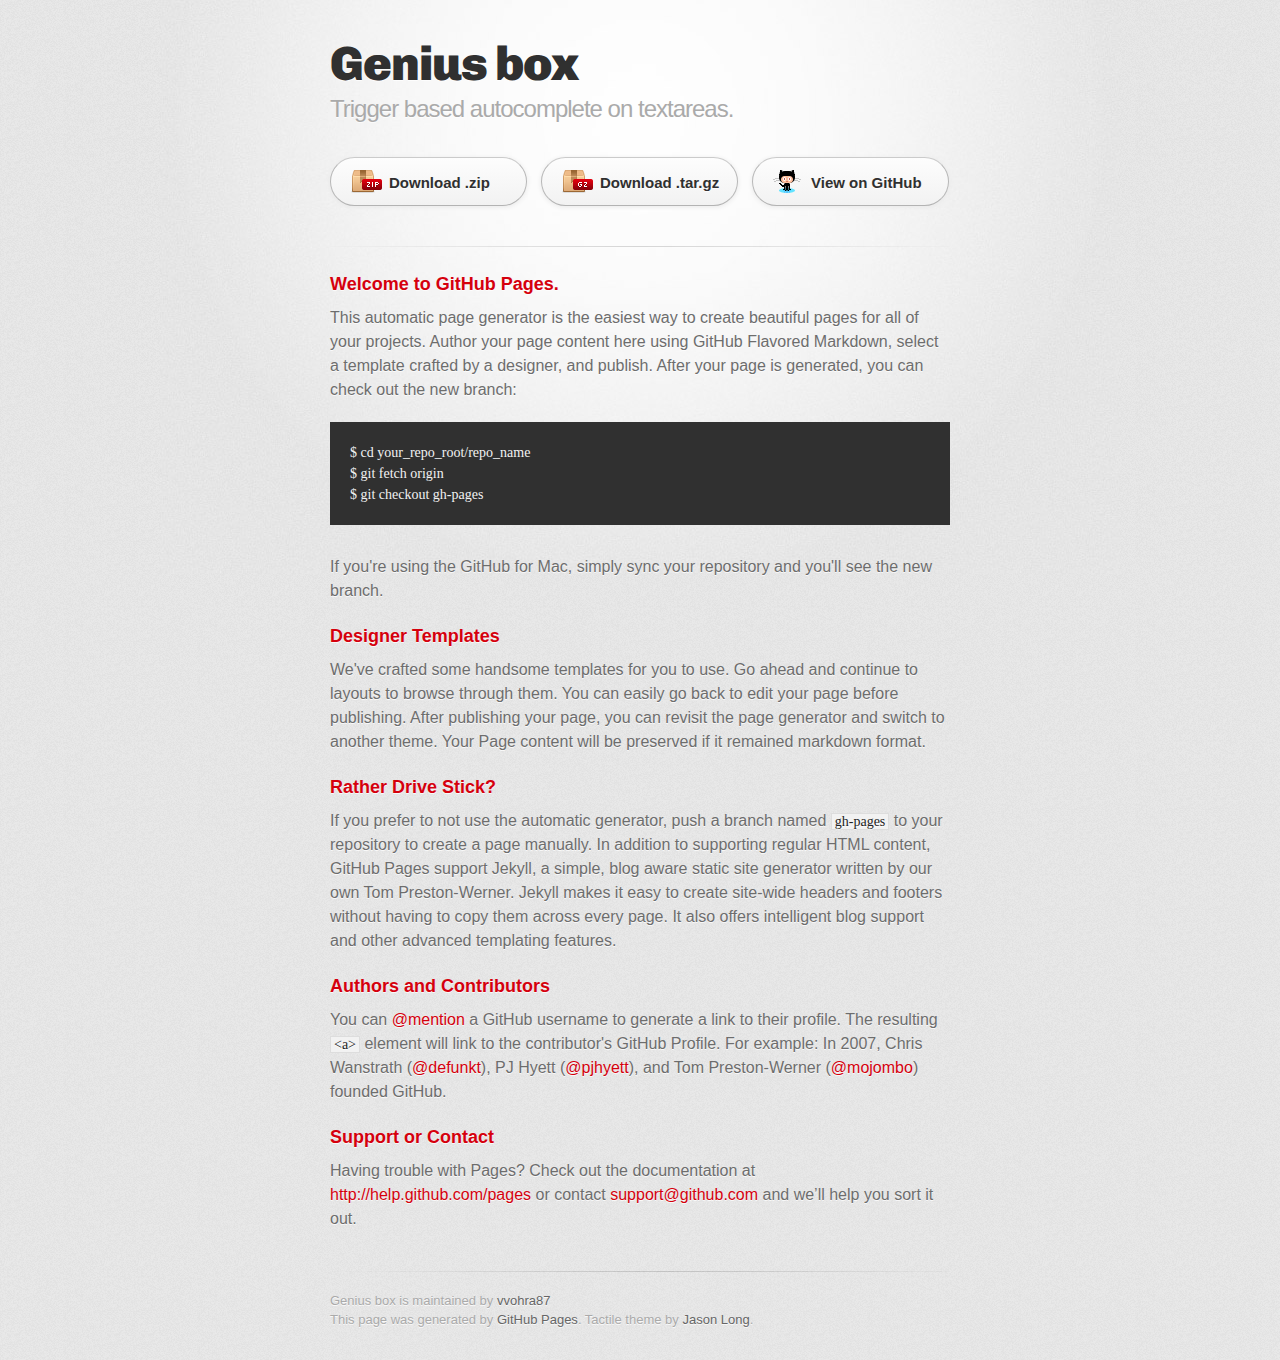
==== index.html @ 9349eff8 "Create gh-pages branch via GitHub" ====
<!DOCTYPE html>
<html>
  <head>
    <meta charset='utf-8'>
    <meta http-equiv="X-UA-Compatible" content="chrome=1">
    <link href='https://fonts.googleapis.com/css?family=Chivo:900' rel='stylesheet' type='text/css'>
    <link rel="stylesheet" type="text/css" href="stylesheets/stylesheet.css" media="screen" />
    <link rel="stylesheet" type="text/css" href="stylesheets/pygment_trac.css" media="screen" />
    <link rel="stylesheet" type="text/css" href="stylesheets/print.css" media="print" />
    <!--[if lt IE 9]>
    <script src="//html5shiv.googlecode.com/svn/trunk/html5.js"></script>
    <![endif]-->
    <title>Genius box by vvohra87</title>
  </head>

  <body>
    <div id="container">
      <div class="inner">

        <header>
          <h1>Genius box</h1>
          <h2>Trigger based autocomplete on textareas.</h2>
        </header>

        <section id="downloads" class="clearfix">
          <a href="https://github.com/vvohra87/genius_box/zipball/master" id="download-zip" class="button"><span>Download .zip</span></a>
          <a href="https://github.com/vvohra87/genius_box/tarball/master" id="download-tar-gz" class="button"><span>Download .tar.gz</span></a>
          <a href="https://github.com/vvohra87/genius_box" id="view-on-github" class="button"><span>View on GitHub</span></a>
        </section>

        <hr>

        <section id="main_content">
          <h3>Welcome to GitHub Pages.</h3>

<p>This automatic page generator is the easiest way to create beautiful pages for all of your projects. Author your page content here using GitHub Flavored Markdown, select a template crafted by a designer, and publish. After your page is generated, you can check out the new branch:</p>

<pre><code>$ cd your_repo_root/repo_name
$ git fetch origin
$ git checkout gh-pages
</code></pre>

<p>If you're using the GitHub for Mac, simply sync your repository and you'll see the new branch.</p>

<h3>Designer Templates</h3>

<p>We've crafted some handsome templates for you to use. Go ahead and continue to layouts to browse through them. You can easily go back to edit your page before publishing. After publishing your page, you can revisit the page generator and switch to another theme. Your Page content will be preserved if it remained markdown format.</p>

<h3>Rather Drive Stick?</h3>

<p>If you prefer to not use the automatic generator, push a branch named <code>gh-pages</code> to your repository to create a page manually. In addition to supporting regular HTML content, GitHub Pages support Jekyll, a simple, blog aware static site generator written by our own Tom Preston-Werner. Jekyll makes it easy to create site-wide headers and footers without having to copy them across every page. It also offers intelligent blog support and other advanced templating features.</p>

<h3>Authors and Contributors</h3>

<p>You can <a href="https://github.com/blog/821" class="user-mention">@mention</a> a GitHub username to generate a link to their profile. The resulting <code>&lt;a&gt;</code> element will link to the contributor's GitHub Profile. For example: In 2007, Chris Wanstrath (<a href="https://github.com/defunkt" class="user-mention">@defunkt</a>), PJ Hyett (<a href="https://github.com/pjhyett" class="user-mention">@pjhyett</a>), and Tom Preston-Werner (<a href="https://github.com/mojombo" class="user-mention">@mojombo</a>) founded GitHub.</p>

<h3>Support or Contact</h3>

<p>Having trouble with Pages? Check out the documentation at <a href="http://help.github.com/pages">http://help.github.com/pages</a> or contact <a href="mailto:support@github.com">support@github.com</a> and we’ll help you sort it out.</p>
        </section>

        <footer>
          Genius box is maintained by <a href="https://github.com/vvohra87">vvohra87</a><br>
          This page was generated by <a href="http://pages.github.com">GitHub Pages</a>. Tactile theme by <a href="http://twitter.com/jasonlong">Jason Long</a>.
        </footer>

        
      </div>
    </div>
  </body>
</html>
---- stylesheets/stylesheet.css ----
/* http://meyerweb.com/eric/tools/css/reset/ 
   v2.0 | 20110126
   License: none (public domain)
*/
html, body, div, span, applet, object, iframe,
h1, h2, h3, h4, h5, h6, p, blockquote, pre,
a, abbr, acronym, address, big, cite, code,
del, dfn, em, img, ins, kbd, q, s, samp,
small, strike, strong, sub, sup, tt, var,
b, u, i, center,
dl, dt, dd, ol, ul, li,
fieldset, form, label, legend,
table, caption, tbody, tfoot, thead, tr, th, td,
article, aside, canvas, details, embed, 
figure, figcaption, footer, header, hgroup, 
menu, nav, output, ruby, section, summary,
time, mark, audio, video {
	margin: 0;
	padding: 0;
	border: 0;
	font-size: 100%;
	font: inherit;
	vertical-align: baseline;
}
/* HTML5 display-role reset for older browsers */
article, aside, details, figcaption, figure, 
footer, header, hgroup, menu, nav, section {
	display: block;
}
body {
	line-height: 1;
}
ol, ul {
	list-style: none;
}
blockquote, q {
	quotes: none;
}
blockquote:before, blockquote:after,
q:before, q:after {
	content: '';
	content: none;
}
table {
	border-collapse: collapse;
	border-spacing: 0;
}

/* LAYOUT STYLES */
body {
  font-size: 1em;
  line-height: 1.5; 
  background: #e7e7e7 url(../images/body-bg.png) 0 0 repeat;
  font-family: 'Helvetica Neue', Helvetica, Arial, serif;
  text-shadow: 0 1px 0 rgba(255, 255, 255, 0.8);
  color: #6d6d6d;
}

a {
  color: #d5000d;
}
a:hover {
  color: #c5000c;
}

header {
  padding-top: 35px;
  padding-bottom: 25px;
}

header h1 {
  font-family: 'Chivo', 'Helvetica Neue', Helvetica, Arial, serif; font-weight: 900;
  letter-spacing: -1px;
  font-size: 48px;
  color: #303030;
  line-height: 1.2;
}

header h2 {
  letter-spacing: -1px;
  font-size: 24px;
  color: #aaa;
  font-weight: normal;
  line-height: 1.3;
}

#container {
  background: transparent url(../images/highlight-bg.jpg) 50% 0 no-repeat;
  min-height: 595px;
}

.inner {
  width: 620px;
  margin: 0 auto;
}

#container .inner img {
  max-width: 100%;
}

#downloads {
  margin-bottom: 40px;
}

a.button {
  -moz-border-radius: 30px;
  -webkit-border-radius: 30px;                     
  border-radius: 30px;
  border-top: solid 1px #cbcbcb;
  border-left: solid 1px #b7b7b7;
  border-right: solid 1px #b7b7b7;
  border-bottom: solid 1px #b3b3b3;
  color: #303030;
  line-height: 25px;
  font-weight: bold;
  font-size: 15px;
  padding: 12px 8px 12px 8px;
  display: block;
  float: left;
  width: 179px;
  margin-right: 14px;  
  background: #fdfdfd; /* Old browsers */
  background: -moz-linear-gradient(top,  #fdfdfd 0%, #f2f2f2 100%); /* FF3.6+ */
  background: -webkit-gradient(linear, left top, left bottom, color-stop(0%,#fdfdfd), color-stop(100%,#f2f2f2)); /* Chrome,Safari4+ */
  background: -webkit-linear-gradient(top,  #fdfdfd 0%,#f2f2f2 100%); /* Chrome10+,Safari5.1+ */
  background: -o-linear-gradient(top,  #fdfdfd 0%,#f2f2f2 100%); /* Opera 11.10+ */
  background: -ms-linear-gradient(top,  #fdfdfd 0%,#f2f2f2 100%); /* IE10+ */
  background: linear-gradient(top,  #fdfdfd 0%,#f2f2f2 100%); /* W3C */
  filter: progid:DXImageTransform.Microsoft.gradient( startColorstr='#fdfdfd', endColorstr='#f2f2f2',GradientType=0 ); /* IE6-9 */
  -webkit-box-shadow: 10px 10px 5px #888;
  -moz-box-shadow: 10px 10px 5px #888;
  box-shadow: 0px 1px 5px #e8e8e8;
}
a.button:hover {
  border-top: solid 1px #b7b7b7;
  border-left: solid 1px #b3b3b3;
  border-right: solid 1px #b3b3b3;
  border-bottom: solid 1px #b3b3b3;
  background: #fafafa; /* Old browsers */
  background: -moz-linear-gradient(top,  #fdfdfd 0%, #f6f6f6 100%); /* FF3.6+ */
  background: -webkit-gradient(linear, left top, left bottom, color-stop(0%,#fdfdfd), color-stop(100%,#f6f6f6)); /* Chrome,Safari4+ */
  background: -webkit-linear-gradient(top,  #fdfdfd 0%,#f6f6f6 100%); /* Chrome10+,Safari5.1+ */
  background: -o-linear-gradient(top,  #fdfdfd 0%,#f6f6f6 100%); /* Opera 11.10+ */
  background: -ms-linear-gradient(top,  #fdfdfd 0%,#f6f6f6 100%); /* IE10+ */
  background: linear-gradient(top,  #fdfdfd 0%,#f6f6f6, 100%); /* W3C */
  filter: progid:DXImageTransform.Microsoft.gradient( startColorstr='#fdfdfd', endColorstr='#f6f6f6',GradientType=0 ); /* IE6-9 */
}

a.button span {
  padding-left: 50px;
  display: block;
  height: 23px;
}

#download-zip span {
  background: transparent url(../images/zip-icon.png) 12px 50% no-repeat;
}
#download-tar-gz span {
  background: transparent url(../images/tar-gz-icon.png) 12px 50% no-repeat;
}
#view-on-github span {
  background: transparent url(../images/octocat-icon.png) 12px 50% no-repeat;
}
#view-on-github {
  margin-right: 0;
}

code, pre {
  font-family: Monaco, "Bitstream Vera Sans Mono", "Lucida Console", Terminal;
  color: #222;
  margin-bottom: 30px;
  font-size: 14px;
}

code {
  background-color: #f2f2f2;
  border: solid 1px #ddd;
  padding: 0 3px;
}

pre {
  padding: 20px;
  background: #303030;
  color: #f2f2f2;
  text-shadow: none;
  overflow: auto;
}
pre code {
  color: #f2f2f2;
  background-color: #303030;
  border: none;
  padding: 0;
}

ul, ol, dl {
  margin-bottom: 20px;
}


/* COMMON STYLES */

hr {
  height: 1px;
  line-height: 1px;
  margin-top: 1em;
  padding-bottom: 1em;
  border: none;
  background: transparent url('../images/hr.png') 50% 0 no-repeat;
}

strong {
  font-weight: bold;
}

em {
  font-style: italic;
}

table {
  width: 100%;
  border: 1px solid #ebebeb;
}

th {
  font-weight: 500;
}

td {
  border: 1px solid #ebebeb;
  text-align: center; 
  font-weight: 300;
}

form {
  background: #f2f2f2;
  padding: 20px;
  
}


/* GENERAL ELEMENT TYPE STYLES */

h1 {
  font-size: 32px;
} 

h2 {
  font-size: 22px;
  font-weight: bold;
  color: #303030;
  margin-bottom: 8px;
} 

h3 {
  color: #d5000d;
  font-size: 18px;
  font-weight: bold;
  margin-bottom: 8px;
} 
 
h4 {
  font-size: 16px;
  color: #303030;
  font-weight: bold;
} 

h5 {
  font-size: 1em;
  color: #303030;
} 

h6 {
  font-size: .8em;
  color: #303030;
} 

p {
  font-weight: 300;
  margin-bottom: 20px;
}
 
a {
  text-decoration: none;
}

p a {
  font-weight: 400;
}

blockquote {
  font-size: 1.6em;
  border-left: 10px solid #e9e9e9;
  margin-bottom: 20px;
  padding: 0 0 0 30px;
}

ul li {
  list-style: disc inside;
  padding-left: 20px;
}

ol li {
  list-style: decimal inside;
  padding-left: 3px;
}

dl dt {
  color: #303030;
}

footer {
  background: transparent url('../images/hr.png') 0 0 no-repeat;
  margin-top: 40px;
  padding-top: 20px;
  padding-bottom: 30px;
  font-size: 13px;
  color: #aaa;
}

footer a {
  color: #666;
}
footer a:hover {
  color: #444;
}

/* MISC */
.clearfix:after {
  clear: both;
  content: '.';
  display: block;
  visibility: hidden;
  height: 0;
}

.clearfix {display: inline-block;}
* html .clearfix {height: 1%;}
.clearfix {display: block;}

/* #Media Queries
================================================== */

/* Smaller than standard 960 (devices and browsers) */
@media only screen and (max-width: 959px) {}

/* Tablet Portrait size to standard 960 (devices and browsers) */
@media only screen and (min-width: 768px) and (max-width: 959px) {}

/* All Mobile Sizes (devices and browser) */
@media only screen and (max-width: 767px) {
  header {
    padding-top: 10px;
    padding-bottom: 10px;
  }
  #downloads {
    margin-bottom: 25px;
  }
  #download-zip, #download-tar-gz {
    display: none;
  }
  .inner {
    width: 94%;
    margin: 0 auto;
  }
}

/* Mobile Landscape Size to Tablet Portrait (devices and browsers) */
@media only screen and (min-width: 480px) and (max-width: 767px) {}

/* Mobile Portrait Size to Mobile Landscape Size (devices and browsers) */
@media only screen and (max-width: 479px) {}
---- stylesheets/pygment_trac.css ----
.highlight  { background: #ffffff; }
.highlight .c { color: #999988; font-style: italic } /* Comment */
.highlight .err { color: #a61717; background-color: #e3d2d2 } /* Error */
.highlight .k { font-weight: bold } /* Keyword */
.highlight .o { font-weight: bold } /* Operator */
.highlight .cm { color: #999988; font-style: italic } /* Comment.Multiline */
.highlight .cp { color: #999999; font-weight: bold } /* Comment.Preproc */
.highlight .c1 { color: #999988; font-style: italic } /* Comment.Single */
.highlight .cs { color: #999999; font-weight: bold; font-style: italic } /* Comment.Special */
.highlight .gd { color: #000000; background-color: #ffdddd } /* Generic.Deleted */
.highlight .gd .x { color: #000000; background-color: #ffaaaa } /* Generic.Deleted.Specific */
.highlight .ge { font-style: italic } /* Generic.Emph */
.highlight .gr { color: #aa0000 } /* Generic.Error */
.highlight .gh { color: #999999 } /* Generic.Heading */
.highlight .gi { color: #000000; background-color: #ddffdd } /* Generic.Inserted */
.highlight .gi .x { color: #000000; background-color: #aaffaa } /* Generic.Inserted.Specific */
.highlight .go { color: #888888 } /* Generic.Output */
.highlight .gp { color: #555555 } /* Generic.Prompt */
.highlight .gs { font-weight: bold } /* Generic.Strong */
.highlight .gu { color: #800080; font-weight: bold; } /* Generic.Subheading */
.highlight .gt { color: #aa0000 } /* Generic.Traceback */
.highlight .kc { font-weight: bold } /* Keyword.Constant */
.highlight .kd { font-weight: bold } /* Keyword.Declaration */
.highlight .kn { font-weight: bold } /* Keyword.Namespace */
.highlight .kp { font-weight: bold } /* Keyword.Pseudo */
.highlight .kr { font-weight: bold } /* Keyword.Reserved */
.highlight .kt { color: #445588; font-weight: bold } /* Keyword.Type */
.highlight .m { color: #009999 } /* Literal.Number */
.highlight .s { color: #d14 } /* Literal.String */
.highlight .na { color: #008080 } /* Name.Attribute */
.highlight .nb { color: #0086B3 } /* Name.Builtin */
.highlight .nc { color: #445588; font-weight: bold } /* Name.Class */
.highlight .no { color: #008080 } /* Name.Constant */
.highlight .ni { color: #800080 } /* Name.Entity */
.highlight .ne { color: #990000; font-weight: bold } /* Name.Exception */
.highlight .nf { color: #990000; font-weight: bold } /* Name.Function */
.highlight .nn { color: #555555 } /* Name.Namespace */
.highlight .nt { color: #000080 } /* Name.Tag */
.highlight .nv { color: #008080 } /* Name.Variable */
.highlight .ow { font-weight: bold } /* Operator.Word */
.highlight .w { color: #bbbbbb } /* Text.Whitespace */
.highlight .mf { color: #009999 } /* Literal.Number.Float */
.highlight .mh { color: #009999 } /* Literal.Number.Hex */
.highlight .mi { color: #009999 } /* Literal.Number.Integer */
.highlight .mo { color: #009999 } /* Literal.Number.Oct */
.highlight .sb { color: #d14 } /* Literal.String.Backtick */
.highlight .sc { color: #d14 } /* Literal.String.Char */
.highlight .sd { color: #d14 } /* Literal.String.Doc */
.highlight .s2 { color: #d14 } /* Literal.String.Double */
.highlight .se { color: #d14 } /* Literal.String.Escape */
.highlight .sh { color: #d14 } /* Literal.String.Heredoc */
.highlight .si { color: #d14 } /* Literal.String.Interpol */
.highlight .sx { color: #d14 } /* Literal.String.Other */
.highlight .sr { color: #009926 } /* Literal.String.Regex */
.highlight .s1 { color: #d14 } /* Literal.String.Single */
.highlight .ss { color: #990073 } /* Literal.String.Symbol */
.highlight .bp { color: #999999 } /* Name.Builtin.Pseudo */
.highlight .vc { color: #008080 } /* Name.Variable.Class */
.highlight .vg { color: #008080 } /* Name.Variable.Global */
.highlight .vi { color: #008080 } /* Name.Variable.Instance */
.highlight .il { color: #009999 } /* Literal.Number.Integer.Long */

.type-csharp .highlight .k { color: #0000FF }
.type-csharp .highlight .kt { color: #0000FF }
.type-csharp .highlight .nf { color: #000000; font-weight: normal }
.type-csharp .highlight .nc { color: #2B91AF }
.type-csharp .highlight .nn { color: #000000 }
.type-csharp .highlight .s { color: #A31515 }
.type-csharp .highlight .sc { color: #A31515 }
---- stylesheets/print.css ----
html, body, div, span, applet, object, iframe,
h1, h2, h3, h4, h5, h6, p, blockquote, pre,
a, abbr, acronym, address, big, cite, code,
del, dfn, em, img, ins, kbd, q, s, samp,
small, strike, strong, sub, sup, tt, var,
b, u, i, center,
dl, dt, dd, ol, ul, li,
fieldset, form, label, legend,
table, caption, tbody, tfoot, thead, tr, th, td,
article, aside, canvas, details, embed, 
figure, figcaption, footer, header, hgroup, 
menu, nav, output, ruby, section, summary,
time, mark, audio, video {
  margin: 0;
  padding: 0;
  border: 0;
  font-size: 100%;
  font: inherit;
  vertical-align: baseline;
}
/* HTML5 display-role reset for older browsers */
article, aside, details, figcaption, figure, 
footer, header, hgroup, menu, nav, section {
  display: block;
}
body {
  line-height: 1;
}
ol, ul {
  list-style: none;
}
blockquote, q {
  quotes: none;
}
blockquote:before, blockquote:after,
q:before, q:after {
  content: '';
  content: none;
}
table {
  border-collapse: collapse;
  border-spacing: 0;
}
body {
  font-size: 13px;
  line-height: 1.5; 
  font-family: 'Helvetica Neue', Helvetica, Arial, serif;
  color: #000;
}

a {
  color: #d5000d;
  font-weight: bold;
}

header {
  padding-top: 35px;
  padding-bottom: 10px;
}

header h1 {
  font-weight: bold;
  letter-spacing: -1px;
  font-size: 48px;
  color: #303030;
  line-height: 1.2;
}

header h2 {
  letter-spacing: -1px;
  font-size: 24px;
  color: #aaa;
  font-weight: normal;
  line-height: 1.3;
}
#downloads {
  display: none;
}
#main_content {
  padding-top: 20px;
}

code, pre {
  font-family: Monaco, "Bitstream Vera Sans Mono", "Lucida Console", Terminal;
  color: #222;
  margin-bottom: 30px;
  font-size: 12px;
}

code {
  padding: 0 3px;
}

pre {
  border: solid 1px #ddd;
  padding: 20px;
  overflow: auto;
}
pre code {
  padding: 0;
}

ul, ol, dl {
  margin-bottom: 20px;
}


/* COMMON STYLES */

table {
  width: 100%;
  border: 1px solid #ebebeb;
}

th {
  font-weight: 500;
}

td {
  border: 1px solid #ebebeb;
  text-align: center; 
  font-weight: 300;
}

form {
  background: #f2f2f2;
  padding: 20px;
  
}


/* GENERAL ELEMENT TYPE STYLES */

h1 {
  font-size: 2.8em;
} 

h2 {
  font-size: 22px;
  font-weight: bold;
  color: #303030;
  margin-bottom: 8px;
} 

h3 {
  color: #d5000d;
  font-size: 18px;
  font-weight: bold;
  margin-bottom: 8px;
} 
 
h4 {
  font-size: 16px;
  color: #303030;
  font-weight: bold;
} 

h5 {
  font-size: 1em;
  color: #303030;
} 

h6 {
  font-size: .8em;
  color: #303030;
} 

p {
  font-weight: 300;
  margin-bottom: 20px;
}
 
a {
  text-decoration: none;
}

p a {
  font-weight: 400;
}

blockquote {
  font-size: 1.6em;
  border-left: 10px solid #e9e9e9;
  margin-bottom: 20px;
  padding: 0 0 0 30px;
}

ul li {
  list-style: disc inside;
  padding-left: 20px;
}

ol li {
  list-style: decimal inside;
  padding-left: 3px;
}

dl dd {
  font-style: italic;
  font-weight: 100;
}

footer {
  margin-top: 40px;
  padding-top: 20px;
  padding-bottom: 30px;
  font-size: 13px;
  color: #aaa;
}

footer a {
  color: #666;
}

/* MISC */
.clearfix:after {
  clear: both;
  content: '.';
  display: block;
  visibility: hidden;
  height: 0;
}

.clearfix {display: inline-block;}
* html .clearfix {height: 1%;}
.clearfix {display: block;}
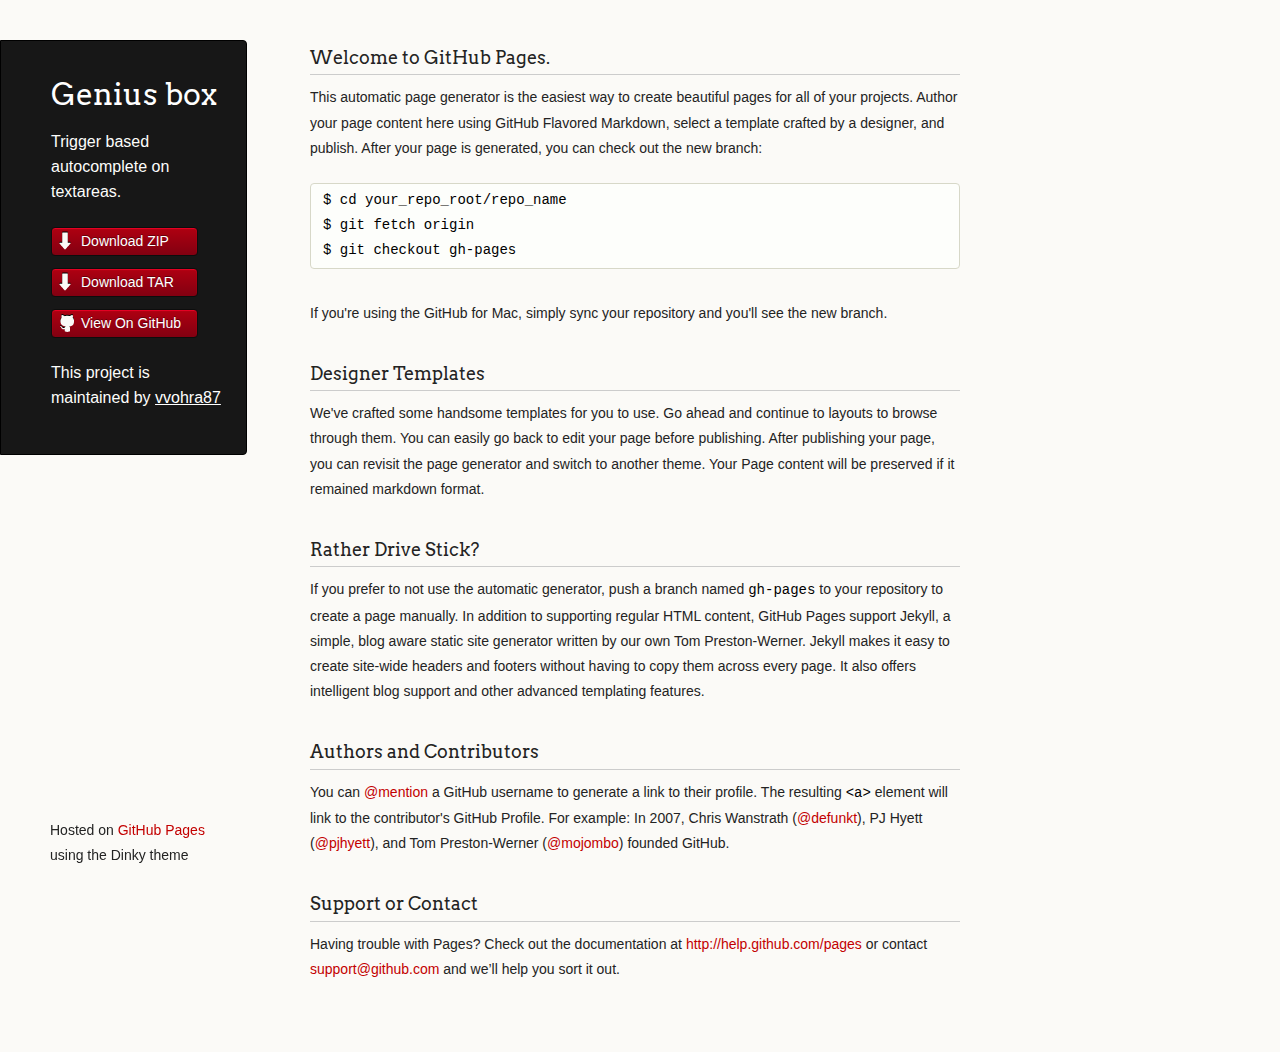
==== commit ebcceb47: "Create gh-pages branch via GitHub" ====
--- a/index.html
+++ b/index.html
@@ -1,37 +1,36 @@
-<!DOCTYPE html>
+<!doctype html>
 <html>
   <head>
-    <meta charset='utf-8'>
+    <meta charset="utf-8">
     <meta http-equiv="X-UA-Compatible" content="chrome=1">
-    <link href='https://fonts.googleapis.com/css?family=Chivo:900' rel='stylesheet' type='text/css'>
-    <link rel="stylesheet" type="text/css" href="stylesheets/stylesheet.css" media="screen" />
-    <link rel="stylesheet" type="text/css" href="stylesheets/pygment_trac.css" media="screen" />
-    <link rel="stylesheet" type="text/css" href="stylesheets/print.css" media="print" />
+    <title>Genius box by vvohra87</title>
+
+    <link rel="stylesheet" href="stylesheets/styles.css">
+    <link rel="stylesheet" href="stylesheets/pygment_trac.css">
+    <script src="javascripts/scale.fix.js"></script>
+    <meta name="viewport" content="width=device-width, initial-scale=1, user-scalable=no">
     <!--[if lt IE 9]>
     <script src="//html5shiv.googlecode.com/svn/trunk/html5.js"></script>
     <![endif]-->
-    <title>Genius box by vvohra87</title>
   </head>
+  <body>
+    <div class="wrapper">
+      <header>
+        <h1 class="header">Genius box</h1>
+        <p class="header">Trigger based autocomplete on textareas.</p>
 
-  <body>
-    <div id="container">
-      <div class="inner">
+        <ul>
+          <li class="download"><a class="buttons" href="https://github.com/vvohra87/genius_box/zipball/master">Download ZIP</a></li>
+          <li class="download"><a class="buttons" href="https://github.com/vvohra87/genius_box/tarball/master">Download TAR</a></li>
+          <li><a class="buttons github" href="https://github.com/vvohra87/genius_box">View On GitHub</a></li>
+        </ul>
 
-        <header>
-          <h1>Genius box</h1>
-          <h2>Trigger based autocomplete on textareas.</h2>
-        </header>
+        <p class="header">This project is maintained by <a class="header name" href="https://github.com/vvohra87">vvohra87</a></p>
 
-        <section id="downloads" class="clearfix">
-          <a href="https://github.com/vvohra87/genius_box/zipball/master" id="download-zip" class="button"><span>Download .zip</span></a>
-          <a href="https://github.com/vvohra87/genius_box/tarball/master" id="download-tar-gz" class="button"><span>Download .tar.gz</span></a>
-          <a href="https://github.com/vvohra87/genius_box" id="view-on-github" class="button"><span>View on GitHub</span></a>
-        </section>
 
-        <hr>
-
-        <section id="main_content">
-          <h3>Welcome to GitHub Pages.</h3>
+      </header>
+      <section>
+        <h3>Welcome to GitHub Pages.</h3>
 
 <p>This automatic page generator is the easiest way to create beautiful pages for all of your projects. Author your page content here using GitHub Flavored Markdown, select a template crafted by a designer, and publish. After your page is generated, you can check out the new branch:</p>
 
@@ -57,15 +56,22 @@
 <h3>Support or Contact</h3>
 
 <p>Having trouble with Pages? Check out the documentation at <a href="http://help.github.com/pages">http://help.github.com/pages</a> or contact <a href="mailto:support@github.com">support@github.com</a> and we’ll help you sort it out.</p>
-        </section>
+      </section>
+      <footer>
+        <p><small>Hosted on <a href="https://pages.github.com">GitHub Pages</a> using the Dinky theme</small></p>
+      </footer>
+    </div>
+    <!--[if !IE]><script>fixScale(document);</script><![endif]-->
+		          <script type="text/javascript">
+            var gaJsHost = (("https:" == document.location.protocol) ? "https://ssl." : "http://www.");
+            document.write(unescape("%3Cscript src='" + gaJsHost + "google-analytics.com/ga.js' type='text/javascript'%3E%3C/script%3E"));
+          </script>
+          <script type="text/javascript">
+            try {
+              var pageTracker = _gat._getTracker("UA-39565530-1");
+            pageTracker._trackPageview();
+            } catch(err) {}
+          </script>
 
-        <footer>
-          Genius box is maintained by <a href="https://github.com/vvohra87">vvohra87</a><br>
-          This page was generated by <a href="http://pages.github.com">GitHub Pages</a>. Tactile theme by <a href="http://twitter.com/jasonlong">Jason Long</a>.
-        </footer>
-
-        
-      </div>
-    </div>
   </body>
 </html>--- a/stylesheets/styles.css
+++ b/stylesheets/styles.css
@@ -0,0 +1,413 @@
+@import url(https://fonts.googleapis.com/css?family=Arvo:400,700,400italic);
+
+/* MeyerWeb Reset */
+
+html, body, div, span, applet, object, iframe,
+h1, h2, h3, h4, h5, h6, p, blockquote, pre,
+a, abbr, acronym, address, big, cite, code,
+del, dfn, em, img, ins, kbd, q, s, samp,
+small, strike, strong, sub, sup, tt, var,
+b, u, i, center,
+dl, dt, dd, ol, ul, li,
+fieldset, form, label, legend,
+table, caption, tbody, tfoot, thead, tr, th, td,
+article, aside, canvas, details, embed,
+figure, figcaption, footer, header, hgroup,
+menu, nav, output, ruby, section, summary,
+time, mark, audio, video {
+  margin: 0;
+  padding: 0;
+  border: 0;
+  font: inherit;
+  vertical-align: baseline;
+}
+
+
+/* Base text styles */
+
+body {
+  padding:10px 50px 0 0;
+  font-family:"Helvetica Neue", Helvetica, Arial, sans-serif;
+	font-size: 14px;
+	color: #232323;
+	background-color: #FBFAF7;
+	margin: 0;
+	line-height: 1.8em;
+	-webkit-font-smoothing: antialiased;
+
+}
+
+h1, h2, h3, h4, h5, h6 {
+  color:#232323;
+  margin:36px 0 10px;
+}
+
+p, ul, ol, table, dl {
+  margin:0 0 22px;
+}
+
+h1, h2, h3 {
+	font-family: Arvo, Monaco, serif;
+  line-height:1.3;
+	font-weight: normal;
+}
+
+h1,h2, h3 {
+	display: block;
+	border-bottom: 1px solid #ccc;
+	padding-bottom: 5px;
+}
+
+h1 {
+	font-size: 30px;
+}
+
+h2 {
+	font-size: 24px;
+}
+
+h3 {
+	font-size: 18px;
+}
+
+h4, h5, h6 {
+	font-family: Arvo, Monaco, serif;
+	font-weight: 700;
+}
+
+a {
+  color:#C30000;
+  font-weight:200;
+  text-decoration:none;
+}
+
+a:hover {
+	text-decoration: underline;
+}
+
+a small {
+	font-size: 12px;
+}
+
+em {
+	font-style: italic;
+}
+
+strong {
+  font-weight:700;
+}
+
+ul li {
+  list-style: inside;
+  padding-left: 25px;
+}
+
+ol li {
+  list-style: decimal inside;
+  padding-left: 20px;
+}
+
+blockquote {
+  margin: 0;
+  padding: 0 0 0 20px;
+  font-style: italic;
+}
+
+dl, dt, dd, dl p {
+	font-color: #444;
+}
+
+dl dt {
+  font-weight: bold;
+}
+
+dl dd {
+  padding-left: 20px;
+  font-style: italic;
+}
+
+dl p {
+  padding-left: 20px;
+  font-style: italic;
+}
+
+hr {
+  border:0;
+  background:#ccc;
+  height:1px;
+  margin:0 0 24px;
+}
+
+/* Images */
+
+img {
+  position: relative;
+  margin: 0 auto;
+  max-width: 650px;
+  padding: 5px;
+  margin: 10px 0 32px 0;
+  border: 1px solid #ccc;
+}
+
+
+/* Code blocks */
+
+code, pre {
+	font-family: Monaco, "Bitstream Vera Sans Mono", "Lucida Console", Terminal, monospace;
+  color:#000;
+  font-size:14px;
+}
+
+pre {
+	padding: 4px 12px;
+  background: #FDFEFB;
+  border-radius:4px;
+  border:1px solid #D7D8C8;
+  overflow: auto;
+  overflow-y: hidden;
+	margin-bottom: 32px;
+}
+
+
+/* Tables */
+
+table {
+  width:100%;
+}
+
+table {
+  border: 1px solid #ccc;
+  margin-bottom: 32px;
+  text-align: left;
+ }
+
+th {
+  font-family: 'Arvo', Helvetica, Arial, sans-serif;
+	font-size: 18px;
+	font-weight: normal;
+  padding: 10px;
+  background: #232323;
+  color: #FDFEFB;
+ }
+
+td {
+  padding: 10px;
+	background: #ccc;
+ }
+
+
+/* Wrapper */
+.wrapper {
+  width:960px;
+}
+
+
+/* Header */
+
+header {
+	background-color: #171717;
+	color: #FDFDFB;
+  width:170px;
+  float:left;
+  position:fixed;
+	border: 1px solid #000;
+	-webkit-border-top-right-radius: 4px;
+	-webkit-border-bottom-right-radius: 4px;
+	-moz-border-radius-topright: 4px;
+	-moz-border-radius-bottomright: 4px;
+	border-top-right-radius: 4px;
+	border-bottom-right-radius: 4px;
+	padding: 34px 25px 22px 50px;
+	margin: 30px 25px 0 0;
+	-webkit-font-smoothing: antialiased;
+}
+
+p.header {
+	font-size: 16px;
+}
+
+h1.header {
+	font-family: Arvo, sans-serif;
+	font-size: 30px;
+	font-weight: 300;
+	line-height: 1.3em;
+	border-bottom: none;
+	margin-top: 0;
+}
+
+
+h1.header, a.header, a.name, header a{
+	color: #fff;
+}
+
+a.header {
+	text-decoration: underline;
+}
+
+a.name {
+	white-space: nowrap;
+}
+
+header ul {
+  list-style:none;
+  padding:0;
+}
+
+header li {
+	list-style-type: none;
+  width:132px;
+  height:15px;
+	margin-bottom: 12px;
+	line-height: 1em;
+	padding: 6px 6px 6px 7px;
+
+	background: #AF0011;
+	background: -moz-linear-gradient(top, #AF0011 0%, #820011 100%);
+  background: -webkit-gradient(linear, left top, left bottom, color-stop(0%,#f8f8f8), color-stop(100%,#dddddd));
+  background: -webkit-linear-gradient(top, #AF0011 0%,#820011 100%);
+  background: -o-linear-gradient(top, #AF0011 0%,#820011 100%);
+  background: -ms-linear-gradient(top, #AF0011 0%,#820011 100%);
+  background: linear-gradient(top, #AF0011 0%,#820011 100%);
+
+	border-radius:4px;
+  border:1px solid #0D0D0D;
+
+	-webkit-box-shadow: inset 0px 1px 1px 0 rgba(233,2,38, 1);
+	box-shadow: inset 0px 1px 1px 0 rgba(233,2,38, 1);
+
+}
+
+header li:hover {
+	background: #C3001D;
+	background: -moz-linear-gradient(top, #C3001D 0%, #950119 100%);
+  background: -webkit-gradient(linear, left top, left bottom, color-stop(0%,#f8f8f8), color-stop(100%,#dddddd));
+  background: -webkit-linear-gradient(top, #C3001D 0%,#950119 100%);
+  background: -o-linear-gradient(top, #C3001D 0%,#950119 100%);
+  background: -ms-linear-gradient(top, #C3001D 0%,#950119 100%);
+  background: linear-gradient(top, #C3001D 0%,#950119 100%);
+}
+
+a.buttons {
+	-webkit-font-smoothing: antialiased;
+	background: url(../images/arrow-down.png) no-repeat;
+	font-weight: normal;
+	text-shadow: rgba(0, 0, 0, 0.4) 0 -1px 0;
+	padding: 2px 2px 2px 22px;
+	height: 30px;
+}
+
+a.github {
+	background: url(../images/octocat-small.png) no-repeat 1px;
+}
+
+a.buttons:hover {
+	color: #fff;
+	text-decoration: none;
+}
+
+
+/* Section - for main page content */
+
+section {
+  width:650px;
+  float:right;
+  padding-bottom:50px;
+}
+
+
+/* Footer */
+
+footer {
+  width:170px;
+  float:left;
+  position:fixed;
+  bottom:10px;
+	padding-left: 50px;
+}
+
+@media print, screen and (max-width: 960px) {
+
+  div.wrapper {
+    width:auto;
+    margin:0;
+  }
+
+  header, section, footer {
+    float:none;
+    position:static;
+    width:auto;
+  }
+
+	footer {
+		border-top: 1px solid #ccc;
+		margin:0 84px 0 50px;
+		padding:0;
+	}
+
+  header {
+    padding-right:320px;
+  }
+
+  section {
+    padding:20px 84px 20px 50px;
+    margin:0 0 20px;
+  }
+
+  header a small {
+    display:inline;
+  }
+
+  header ul {
+    position:absolute;
+    right:130px;
+    top:84px;
+  }
+}
+
+@media print, screen and (max-width: 720px) {
+  body {
+    word-wrap:break-word;
+  }
+
+  header {
+    padding:10px 20px 0;
+		margin-right: 0;
+  }
+
+	section {
+    padding:10px 0 10px 20px;
+    margin:0 0 30px;
+  }
+
+	footer {
+		margin: 0 0 0 30px;
+	}
+
+  header ul, header p.view {
+    position:static;
+  }
+}
+
+@media print, screen and (max-width: 480px) {
+
+  header ul li.download {
+    display:none;
+  }
+
+	footer {
+		margin: 0 0 0 20px;
+	}
+
+	footer a{
+		display:block;
+	}
+
+}
+
+@media print {
+  body {
+    padding:0.4in;
+    font-size:12pt;
+    color:#444;
+  }
+}